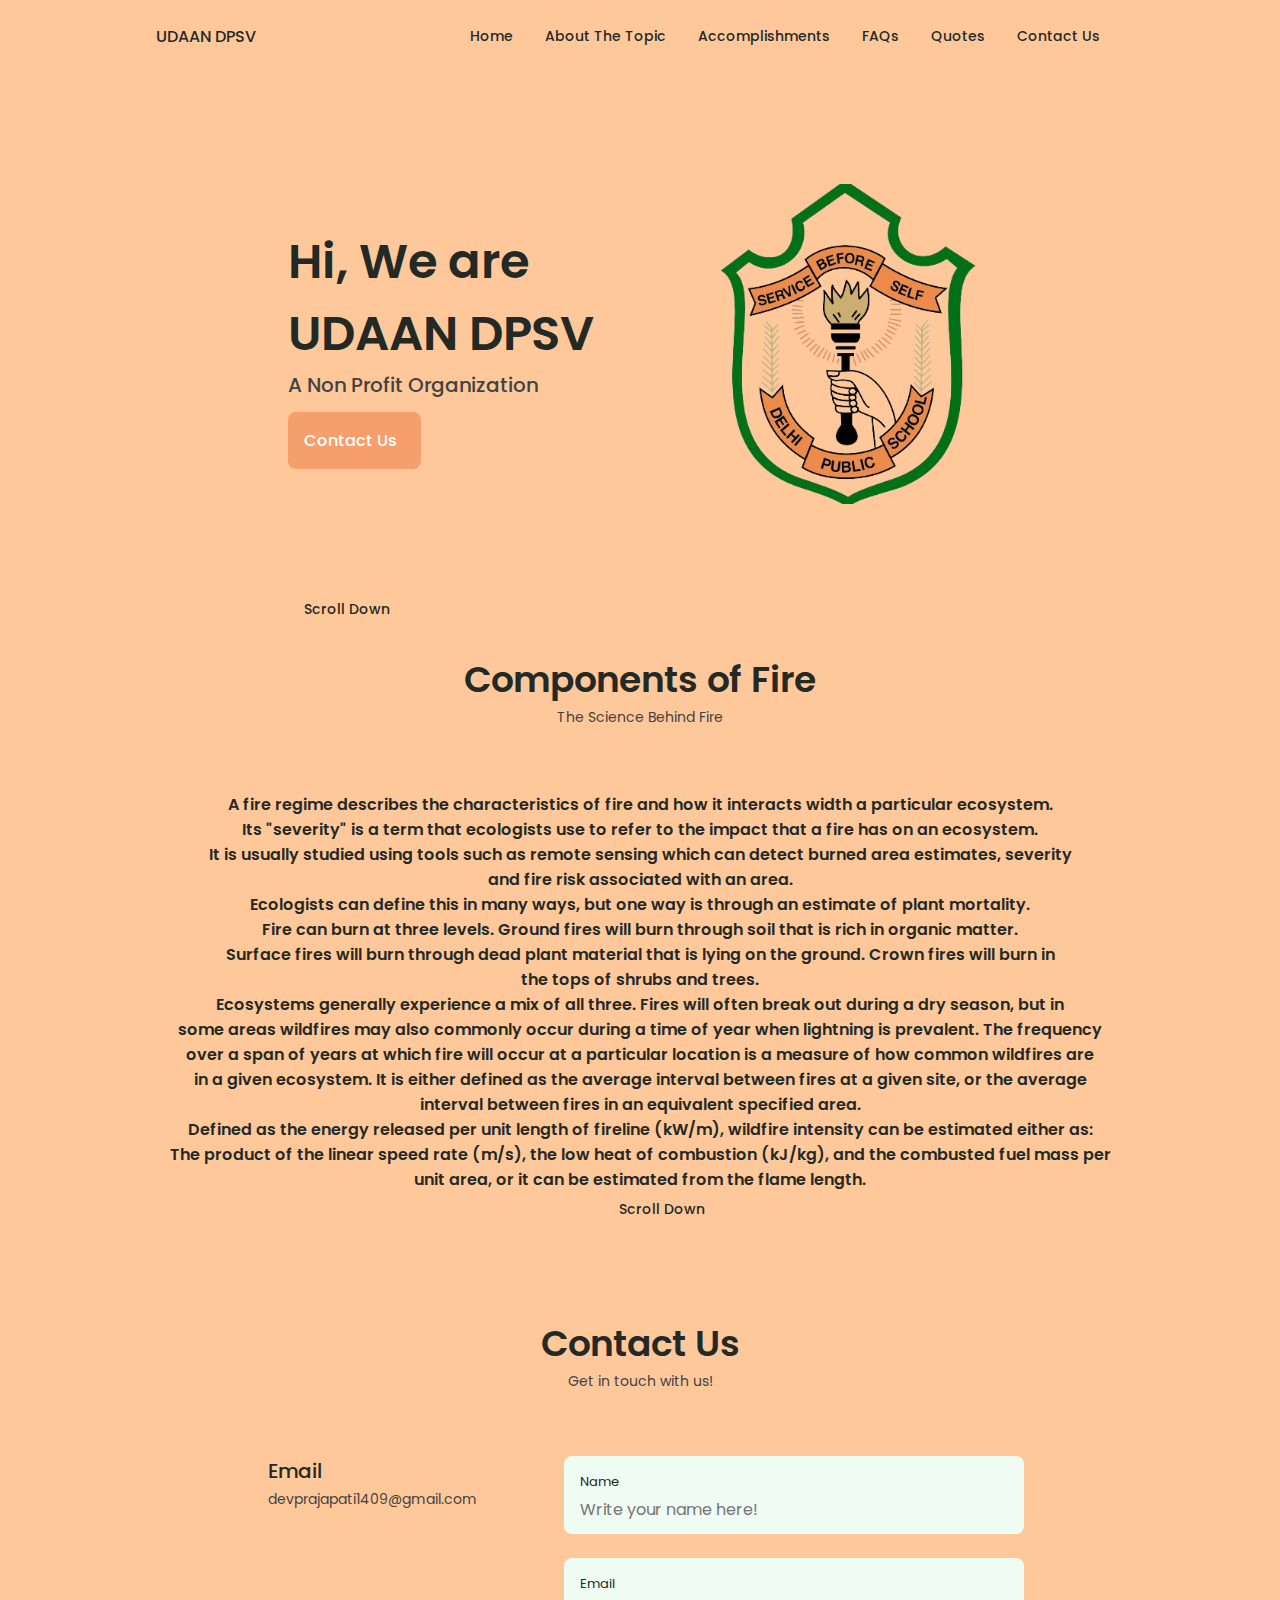
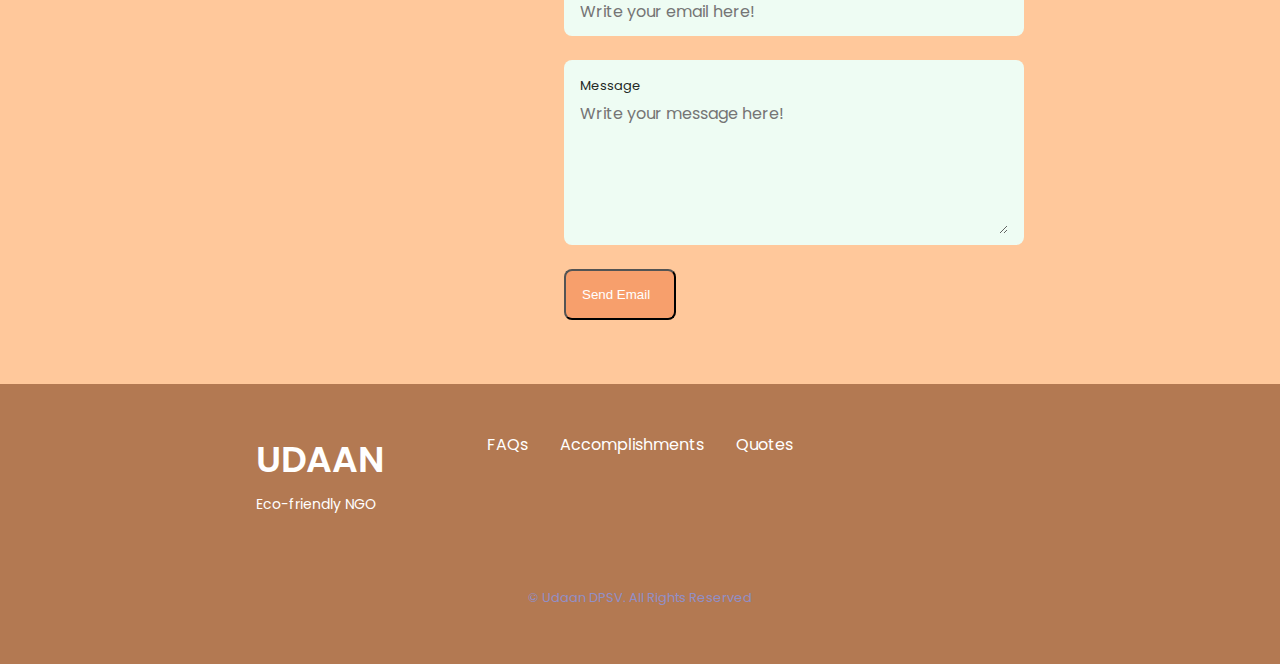
==== index.html @ ce7b682a "All files added" ====
<!DOCTYPE html>
<html lang="en">
  <head>
    <meta charset="UTF-8" />
    <meta name="viewport" content="width=device-width, initial-scale=1.0" />

    <link
      rel="stylesheet"
      href="https://unicons.iconscout.com/release/v4.0.0/css/line.css"
    />

    <link rel="stylesheet" href="assets/css/swiper-bundle.min.css" />

    <link rel="stylesheet" href="assets/css/styles.css" />

    <title>UDAAN DPSV</title>
  </head>

  <body>
    <header class="header" id="header">
      <nav class="nav container">
        <a href="#" class="nav__logo">UDAAN DPSV</a>

        <div class="nav__menu" id="nav-menu">
          <ul class="nav__list grid">
            <li class="nav__item">
              <a href="#home" class="nav__link active-link">
                <i class="uil uil-estate nav__icon"></i> Home
              </a>
            </li>
            <li class="nav__item">
              <a href="./about.html" class="nav__link">
                <i class="uil uil-user nav__icon"></i> About The Topic
              </a>
            </li>
            <li class="nav__item">
              <a href="./port.html" class="nav__link">
                <i class="uil uil-file-alt nav__icon"></i> Accomplishments
              </a>
            </li>
            <li class="nav__item">
              <a href="./faq.html" class="nav__link">
                <i class="uil uil-briefcase-alt nav__icon"></i> FAQs
              </a>
            </li>
            <li class="nav__item">
              <a href="./quotes.html" class="nav__link">
                <i class="uil uil-briefcase-alt nav__icon"></i> Quotes
              </a>
            </li>
            <li class="nav__item">
              <a href="#contact" class="nav__link">
                <i class="uil uil-message nav__icon"></i> Contact Us
              </a>
            </li>
          </ul>
          <i class="uil uil-times nav__close" id="nav-close"></i>
        </div>

        <div class="nav__btns">
          <i class="uil uil-moon change-theme" id="theme-button"></i>

          <div class="nav__toggle" id="nav-toggle">
            <i class="uil uil-apps"></i>
          </div>
        </div>
      </nav>
    </header>

    <main class="main">
      <section class="home section" id="home">
        <div class="home__container container grid">
          <div class="home__content grid">
            <div class="home__social">
              <a
                href="https://github.com/CRYSTAL12345OFFICIAL"
                target="blank"
                class="home__social-icon"
              >
                <i class="uil uil-github-alt"></i>
              </a>
              <a
                href="https://github.com/DevPrajapati-1409/"
                target="blank"
                class="home__social-icon"
              >
                <i class="uil uil-github-alt"></i>
              </a>
              <a 
                href="http://www.dpsvadodara.com/"
                target="blank"
                class="home__social-icon">
                <i class="uil uil-university"></i>

              </a>
            </div>

            <div class="home__img">
              <svg class="home__blob" viewBox="0 0 200 200" xmlns="http://www.w3.org/2000/svg" xmlns:xlink="http://www.w3.org/1999/xlink">
                <!-- <mask id="mask0" mask-type="alpha">
                  <path
                    d="M190.312 36.4879C206.582 62.1187 201.309 102.826 182.328 134.186C163.346 165.547 
                      130.807 187.559 100.226 186.353C69.6454 185.297 41.0228 161.023 21.7403 129.362C2.45775 
                      97.8511 -7.48481 59.1033 6.67581 34.5279C20.9871 10.1032 59.7028 -0.149132 97.9666 
                      0.00163737C136.23 0.303176 174.193 10.857 190.312 36.4879Z"
                  />
                </mask>
                <g mask="url(#mask0)">
                  <path
                    d="M190.312 36.4879C206.582 62.1187 201.309 102.826 182.328 134.186C163.346 
                      165.547 130.807 187.559 100.226 186.353C69.6454 185.297 41.0228 161.023 21.7403 
                      129.362C2.45775 97.8511 -7.48481 59.1033 6.67581 34.5279C20.9871 10.1032 59.7028 
                      -0.149132 97.9666 0.00163737C136.23 0.303176 174.193 10.857 190.312 36.4879Z"
                  />
                <path fill="#FFFFFF" d="M62.9,-51.6C77.3,-32.1,81.9,-6.2,76.4,17.3C71,40.9,55.5,62,33.9,73.7C12.3,85.3,-15.5,87.5,-36.5,76.9C-57.5,66.4,-71.8,43,-76.3,18.7C-80.9,-5.6,-75.7,-30.9,-61.3,-50.3C-46.9,-69.8,-23.5,-83.4,0.4,-83.7C24.2,-84,48.5,-71,62.9,-51.6Z" transform="translate(100 100)" /> -->
                <image
                    class="home__blob-img"
                    x="20"
                    y="-10"
                    xlink:href="assets/img/dpslogo.png"
                  />
              </svg>
              <!-- <svg
                class="home__blob"
                viewBox="0 0 200 187"
                xmlns="http://www.w3.org/2000/svg"
                xmlns:xlink="http://www.w3.org/1999/xlink"
              >
                <mask id="mask0" mask-type="alpha">
                  <path
                    d="M190.312 36.4879C206.582 62.1187 201.309 102.826 182.328 134.186C163.346 165.547 
                      130.807 187.559 100.226 186.353C69.6454 185.297 41.0228 161.023 21.7403 129.362C2.45775 
                      97.8511 -7.48481 59.1033 6.67581 34.5279C20.9871 10.1032 59.7028 -0.149132 97.9666 
                      0.00163737C136.23 0.303176 174.193 10.857 190.312 36.4879Z"
                  />
                </mask>
                <g mask="url(#mask0)">
                  <path
                    d="M190.312 36.4879C206.582 62.1187 201.309 102.826 182.328 134.186C163.346 
                      165.547 130.807 187.559 100.226 186.353C69.6454 185.297 41.0228 161.023 21.7403 
                      129.362C2.45775 97.8511 -7.48481 59.1033 6.67581 34.5279C20.9871 10.1032 59.7028 
                      -0.149132 97.9666 0.00163737C136.23 0.303176 174.193 10.857 190.312 36.4879Z"
                  />
                  <image
                    class="home__blob-img"
                    x="20"
                    y="-10"
                    xlink:href="assets/img/dpslogo.jpg"
                  />
                </g>
              </svg> -->
            </div>

            <div class="home__data">
              <h1 class="home__title">Hi, We are UDAAN DPSV</h1>
              <h3 class="home__subtitle">A Non Profit Organization</h3>
              <a href="#contact" class="button button--flex">
                Contact Us <i class="uil uil-message button__icon"></i>
              </a>
            </div>
          </div>

          <div class="home__scroll">
            <a href="#component" class="home__scroll-button button--flex">
              <i class="uil uil-mouse-alt home__scroll-mouse"></i>
              <span class="home__scroll-name">Scroll Down</span>
              <i class="uil uil-arrow-down home__scroll-arrow"></i>
            </a>
          </div>
        </div>
      </section>    
      
      <section class="components____section" id="component">
        <h2 class="section__title">Components of Fire</h2>
        <span class="section__subtitle">The Science Behind Fire</span>         
            <h4 class="compo__body">
            A fire regime describes the characteristics of fire and how it interacts width
            a particular ecosystem.<br />Its "severity" is a term that ecologists use to refer
            to the impact that a fire has on an ecosystem. <br />It is usually studied using tools such as remote sensing which can detect burned area estimates, severity <br />and 
            fire risk associated with an area. <br />Ecologists can define this in many ways,
            but one way is through an estimate of plant mortality.<br /> Fire can burn at three
            levels. Ground fires will burn through soil that is rich in organic matter. <br />
            Surface fires will burn through dead plant material that is lying on the ground.
            Crown fires will burn in <br />the tops of shrubs and trees. <br />Ecosystems generally
            experience a mix of all three. Fires will often break out during a dry season, but in <br />some 
            areas wildfires may also commonly occur during a time of year when lightning is prevalent. 
            The frequency <br />over a span of years at which fire will occur at a particular location
            is a measure of how common  wildfires are <br />in a given ecosystem. It is either
            defined as the average interval between fires at a given site, or the average
            <br />interval between fires in an equivalent specified area. <br />              
            Defined as the energy released per unit length of fireline (kW/m),
            wildfire intensity can be estimated either as:
            <br />The product of the linear speed rate (m/s), the low heat of combustion (kJ/kg),
            and the combusted fuel mass per <br />unit area, or it can be estimated from the flame length.
           </h4>
           <div class="home__scroll">
            <a href="#contact" class="home__scroll-button button--flex">
              <i class="uil uil-mouse-alt home__scroll-mouse"></i>
              <span class="home__scroll-name">Scroll Down</span>
              <i class="uil uil-arrow-down home__scroll-arrow"></i>
            </a>
          </div>                
      </section>

      <section class="contact section" id="contact">
        <h2 class="section__title">Contact Us</h2>
        <span class="section__subtitle">Get in touch with us!</span>

        <div class="contact__container container grid">
          <div>
            <div class="contact__info">
              <i class="uil uil-envelope contact__icon"></i>

              <div>
                <h3 class="contact__title">Email</h3>
                <span class="contact__subtitle"
                  >devprajapati1409@gmail.com</span
                >
              </div>
            </div>
          </div>

          <form action="https://formspree.io/f/mgejoorw" method="POST" class="contact__form">
            <div class="contact__inputs grid">
              <div class="contact__content">
                <label for="" class="contact__label">Name</label>
                <input
                name="name"
                  placeholder="Write your name here!"
                  type="text"
                  class="contact__input"
                />
              </div>

              <div class="contact__content">
                <label for="" class="contact__label">Email</label>
                <input
                name="email"
                  placeholder="Write your email here!"
                  type="email"
                  class="contact__input"
                />
              </div>
              <div class="contact__content">
                <label for="" class="contact__label">Message</label>
                <textarea
                name="message"
                  placeholder="Write your message here!"
                  name=""
                  id=""
                  cols="0"
                  rows="5"
                  class="contact__input"
                ></textarea>
              </div>

              <div>
                <button type="submit" class="button button--flex">
                  Send Email
                  <i class="uil uil-message button__icon"></i>
                </button>
              </div>
            </div>
          </form>
        </div>
      </section>
    </main>

    <footer class="footer">
      <div class="footer__bg">
        <div class="footer__container container grid">
          <div>
            <h1 class="footer__title">UDAAN</h1>
            <span class="footer__subtitle">Eco-friendly NGO</span>
          </div>

          <ul class="footer__links">
            <li>
              <a href="./faq.html" class="footer__link">FAQs</a>
            </li>

            <li>
              <a href="./port.html" class="footer__link">Accomplishments</a>
            </li>

            <li>
              <a href="./quotes.html" class="footer__link">Quotes</a>
            </li>
          </ul>
        </div>
        <p class="footer__copy">&#169; Udaan DPSV. All Rights Reserved</p>
      </div>
    </footer>

    <a href="#" class="scrollup" id="scroll-up">
      <i class="uil uil-arrow-up scrollup__icon"></i>
    </a>

    <script src="assets/js/swiper-bundle.min.js"></script>

    <script src="assets/js/main.js"></script>
  </body>
</html>
---- assets/css/styles.css ----
@import url("https://fonts.googleapis.com/css2?family=Poppins:wght@400;500;600&display=swap");

:root {
  --header-height: 3rem;

  --hue-color: 142;

  --first-color: #f79f6c;
  --first-color-second: #b37952;
  --first-color-alt: #ff8750;
  --first-color-lighter: #fdedb1;
  --title-color: hsl(var(--hue-color), 8%, 15%);
  --text-color: #414342;
  --text-color-light: #414342;
  --input-color: hsl(var(--hue-color), 70%, 96%);
  --body-color: #ffc89b;
  --container-color: #fff;
  --scroll-bar-color: hsl(var(--hue-color), 12%, 90%);
  --scroll-thumb-color: hsl(var(--hue-color), 12%, 80%);

  --body-font: "Poppins", sans-serif;

  --big-font-size: 2rem;
  --h1-font-size: 1.5rem;
  --h2-font-size: 1.25rem;
  --h3-font-size: 1.125rem;
  --normal-font-size: 0.938rem;
  --small-font-size: 0.813rem;
  --smaller-font-size: 0.75rem;

  --font-medium: 500;
  --font-semi-bold: 600;

  --mb-0-25: 0.25rem;
  --mb-0-5: 0.5rem;
  --mb-0-75: 0.75rem;
  --mb-1: 1rem;
  --mb-1-5: 1.5rem;
  --mb-2: 2rem;
  --mb-2-5: 2.5rem;
  --mb-3: 3rem;

  --z-tooltip: 10;
  --z-fixed: 100;
  --z-modal: 1000;
}

@media screen and (min-width: 968px) {
  :root {
    --big-font-size: 3rem;
    --h1-font-size: 2.25rem;
    --h2-font-size: 1.5rem;
    --h3-font-size: 1.25rem;
    --normal-font-size: 1rem;
    --small-font-size: 0.875rem;
    --smaller-font-size: 0.813rem;
  }
}

body.dark-theme {
  --first-color-second: #a7483f;
  --title-color: #f1f3f2;
  --text-color: hsl(var(--hue-color), 8%, 75%);
  --input-color: #d69d86;
  --body-color: #a13f36;
  --container-color: #552828;
  --scroll-bar-color: hsl(var(--hue-color), 12%, 48%);
  --scroll-thumb-color: hsl(var(--hue-color), 12%, 36%);
}

.nav__btns {
  display: flex;
  align-items: center;
}

.change-theme {
  font-size: 1.25rem;
  color: var(--title-color);
  margin-right: var(--mb-1);
  cursor: pointer;
}

.change-theme:hover {
  color: var(--first-color);
}

* {
  box-sizing: border-box;
  padding: 0;
  margin: 0;
}

html {
  scroll-behavior: smooth;
}

body {
  margin: 0 0 var(--header-height) 0;
  font-family: var(--body-font);
  font-size: var(--normal-font-size);
  background-color: var(--body-color);
  color: var(--text-color);
}

h1,
h2,
h3,
h4 {
  color: var(--title-color);
  font-weight: var(--font-semi-bold);
}

ul {
  list-style-type: none;
}

a {
  text-decoration: none;
}

img {
  max-width: 100%;
  height: auto;
}

.section {
  padding: 2rem 0 4rem;
}

.skills__name span.span_AMC {
  color: var(--first-color);
  font-size: 1.25rem;
}

h4.compo__body{
  align-items: center;
  grid-column: initial;

}

.skills__name span.span_VMC {
  color: var(--first-color);
  font-size: 1.25rem;
}

.skills__name span.span_MC {
  color: var(--first-color);
  font-size: 1.25rem;
}

.skills__name span.span_AMC {
  color: var(--first-color);
  font-size: 1.25rem;
}

.section__title {
  font-size: var(--h1-font-size);
}

.section__subtitle {
  display: block;
  font-size: var(--small-font-size);
  margin-bottom: var(--mb-3);
}

.section__title,
.section__subtitle {
  text-align: center;
}

.container {
  max-width: 768px;
  margin-left: var(--mb-1-5);
  margin-right: var(--mb-1-5);
}

.grid {
  display: grid;
  gap: 1.5rem;
}

.header {
  width: 100%;
  position: fixed;
  bottom: 0;
  left: 0;
  z-index: var(--z-fixed);
  background-color: var(--body-color);
}

.nav {
  max-width: 968px;
  height: var(--header-height);
  display: flex;
  justify-content: space-between;
  align-items: center;
}

.nav__logo,
.nav__toggle {
  color: var(--title-color);
  font-weight: var(--font-medium);
}

.nav__logo:hover {
  color: var(--first-color);
}

.nav__toggle {
  font-size: 1.1rem;
  cursor: pointer;
}

.nav__toggle:hover {
  color: var(--first-color);
}

@media screen and (max-width: 767px) {
  .nav__menu {
    position: fixed;
    bottom: -100%;
    left: 0;
    width: 100%;
    background-color: var(--body-color);
    padding: 2rem 1.5rem 4rem;
    box-shadow: 0 -1px 4px rgba(0, 0, 0, 0.15);
    border-radius: 1.5rem 1.5rem 0 0;
    transition: 0.3s;
  }
}

.nav__list {
  grid-template-columns: repeat(3, 1fr);
  gap: 2rem;
}

.nav__link {
  display: flex;
  flex-direction: column;
  align-items: center;
  font-size: var(--small-font-size);
  color: var(--title-color);
  font-weight: var(--font-medium);
}

.nav__link:hover {
  color: var(--first-color);
}

.nav__icon {
  font-size: 1.2rem;
}

.nav__close {
  position: absolute;
  right: 1.3rem;
  bottom: 0.5rem;
  font-size: 1.5rem;
  cursor: pointer;
  color: var(--first-color);
}

.nav__close:hover {
  color: var(--first-color-alt);
}

.show-menu {
  bottom: 0;
}

.scroll-header {
  box-shadow: 0 -1px 4px rgba(0, 0, 0, 0.15);
}

.home__container {
  gap: 1rem;
}

.home__content {
  grid-template-columns: 0.5fr 3fr;
  padding-top: 3.5rem;
  align-items: center;
}

.home__social {
  display: grid;
  grid-template-columns: max-content;
  row-gap: 1rem;
}

section.components____section#component{
  text-align: center;
}

.home__social-icon {
  font-size: 1.25rem;
  color: var(--first-color);
}

.copmponents__body-h4{
  text-align: center;
}

.home__social-icon:hover {
  color: var(--first-color-alt);
}

.home__blob-img {
  width: 160px;
  height: 220px;
}

.home__data {
  grid-column: 1/3;
}

.home__title {
  font-size: var(--big-font-size);
}

.home__subtitle {
  font-size: var(--h3-font-size);
  color: var(--text-color);
  font-weight: var(--font-medium);
  margin-bottom: var(--mb-0-75);
}

.home__description {
  margin-bottom: var(--mb-2);
}

.home__scroll {
  display: none;
}

.home__scroll-button {
  color: var(--first-color);
  transition: 0.3s;
}

.home__scroll-button:hover {
  transform: translateY(0.25rem);
}

.home__scroll-mouse {
  font-size: 2rem;
}

.home__scroll-name {
  font-size: var(--small-font-size);
  color: var(--title-color);
  font-weight: var(--font-medium);
  margin-right: var(--mb-0-25);
}

.home__scroll-arrow {
  font-size: 1.25rem;
}

.button {
  display: inline-block;
  background-color: var(--first-color);
  color: #fff;
  padding: 1rem;
  border-radius: 0.5rem;
  font-weight: var(--font-medium);
}

.button:hover {
  background-color: var(--first-color-alt);
}

.button__icon {
  font-size: 1.25rem;
  margin-left: var(--mb-0-5);
  transition: 0.3s;
}

.button--flex {
  display: inline-flex;
  align-items: center;
}

.button--small {
  padding: 0.75rem 1rem;
}

.button--link {
  padding: 0;
  background-color: transparent;
  color: var(--first-color);
}

.button--link:hover {
  background-color: transparent;
  color: var(--first-color-alt);
}

.about__img {
  width: 200px;
  border-radius: 0.5rem;
  justify-self: center;
  align-items: center;
}

.about__description {
  text-align: center;
  margin-bottom: var(--mb-2-5);
}

.about__info-title {
  font-size: var(--h2-font-size);
  font-weight: var(--font-semi-bold);
  color: var(--title-color);
}

.about__info {
  display: flex;
  justify-content: space-evenly;
  margin-bottom: var(--mb-2-5);
}

.about__info-name {
  font-size: var(--smaller-font-size);
}

.about__info-title,
.about__info-name {
  display: block;
  text-align: center;
}

.about__buttons {
  display: flex;
  justify-content: center;
}

.skills__container {
  row-gap: 0;
}

.skills__header {
  display: flex;
  align-items: center;
  margin-bottom: var(--mb-2-5);
  cursor: pointer;
}

.skills__icon,
.skills__arrow {
  font-size: 2rem;
  color: var(--first-color);
}

.skills__icon {
  margin-right: var(--mb-0-75);
}

.skills__title {
  font-size: var(--h3-font-size);
}

.skills__subtitle {
  font-size: var(--small-font-size);
  color: var(--text-color-light);
}

.skills__arrow {
  margin-left: auto;
  transition: 0.4s;
}

.skills__list {
  row-gap: 1.5rem;
  padding-left: 2.7rem;
}

.skills__titles {
  display: flex;
  justify-content: space-between;
  margin-bottom: var(--mb-0-5);
}

.skills__titles a{
  color: var(--first-color);
}

.skills__titles a:hover{
  font-family: 'Gill Sans', 'Gill Sans MT', Calibri, 'Trebuchet MS', sans-serif;  
}

.skills__name {
  font-size: var(--normal-font-size);
  font-weight: var(--font-medium);
}

.skills__bar,
.skills__percent {
  height: 5px;
  border-radius: 0.25rem;
}

.skills__bar {
  background-color: var(--first-color-lighter);
}

.skills__percent {
  display: block;
  background-color: var(--first-color);
}

.skills__html {
  width: 80%;
}

.skills__css {
  width: 60%;
}

.skills__react {
  width: 90%;
}

.skills__js {
  width: 70%;
}

.skills__python {
  width: 100%;
}

.skills__dj {
  width: 80%;
}

.skills__firebase {
  width: 70%;
}

.skills__pygame {
  width: 90%;
}

.skills__java {
  width: 60%;
}

.skills__close .skills__list {
  height: 0;
  overflow: hidden;
}

.skills__open .skills__list {
  height: max-content;
  margin-bottom: var(--mb-2-5);
}

.skills__open .skills__arrow {
  transform: rotate(-180deg);
}

.services__container {
  gap: 1.5rem;
  grid-template-columns: repeat(2, 1fr);
}

.services__content {
  position: relative;
  background-color: var(--container-color);
  padding: 3.5rem 0.5rem 1.25rem 1.5rem;
  border-radius: 0.25rem;
  box-shadow: 0 2px 4px rgba(0, 0, 0, 0.15);
  transition: 0.3s;
}

.services__content:hover {
  box-shadow: 0 4px 8px rgba(0, 0, 0, 0.15);
}

.services__icon {
  display: block;
  font-size: 1.5rem;
  color: var(--first-color);
  margin-bottom: var(--mb-1);
}

span.date {
  color: var(--first-color);
}

.services__title {
  font-size: var(--h3-font-size);
  margin-bottom: var(--mb-1);
  font-weight: var(--font-medium);
}

.services__button {
  cursor: pointer;
  font-size: var(--small-font-size);
}

.services__button:hover .button__icon {
  transform: translateX(0.25rem);
}

.services__modal {
  padding: 2px;
  position: fixed;
  top: 0;
  left: 0;
  right: 0;
  bottom: 0;
  background-color: rgba(0, 0, 0, 0.5);
  display: flex;
  align-items: center;
  justify-content: center;
  padding: 0 1rem;
  z-index: var(--z-modal);
  opacity: 0;
  visibility: hidden;
  transition: 0.3s;
}

.services__modal-content {
  position: relative;
  background-color: var(--container-color);
  padding: 1.5rem;
  border-radius: 0.5rem;
}

.services__modal-services {
  row-gap: 1rem;
}

.services__modal-service {
  display: flex;
}

.services__modal-title {
  font-size: var(--h3-font-size);
  font-weight: var(--font-medium);
  margin-bottom: var(--mb-1-5);
}

.services__modal-close {
  position: absolute;
  top: 1rem;
  right: 1rem;
  font-size: 1.5rem;
  color: var(--first-color);
  cursor: pointer;
}

.services__modal-icon {
  color: var(--first-color);
  margin-bottom: var(--mb-0-25);
}

.active-modal {
  opacity: 1;
  visibility: visible;
}

.portfolio__container {
  overflow: initial;
}

.portfolio__content {
  padding: 0 1.5rem;
}

.portfolio__img {
  width: 265px;
  border-radius: 0.5rem;
  justify-self: center;
}

.portfolio__title {
  font-size: var(--h3-font-size);
  margin-bottom: var(--mb-0-5);
}

.portfolio__description {
  margin-bottom: var(--mb-0-75);
}

.portfolio__button:hover .button__icon {
  transform: translate3d(0.35rem, 0, 10rem);
}

.swiper-button-prev::after,
.swiper-button-next::after {
  content: "";
}

.swiper-portfolio-icon {
  font-size: 2rem;
  color: var(--first-color);
}

.swiper-button-prev {
  left: -0.5rem;
}

.swiper-button-next {
  right: -0.5rem;
}

.swiper-container-horizontal > .swiper-pagination-bullets {
  bottom: -2.5rem;
}

.swiper-pagination-bullet-active {
  background-color: var(--first-color);
}

.swiper-button-prev,
.swiper-button-next,
.swiper-pagination-bullet {
  outline: none;
}

.contact__container {
  row-gap: 3rem;
}

.contact__info {
  display: flex;
  margin-bottom: var(--mb-2);
}

.contact__icon {
  font-size: 2rem;
  color: var(--first-color);
  margin-right: var(--mb-0-75);
}

.contact__title {
  font-size: var(--h3-font-size);
  font-weight: var(--font-medium);
}

.contact__subtitle {
  font-size: var(--small-font-size);
  color: var(--text-color-light);
}

.contact__content {
  background-color: var(--input-color);
  border-radius: 0.5rem;
  padding: 0.75rem 1rem 0.25rem;
}

.contact__label {
  font-size: var(--smaller-font-size);
  color: var(--title-color);
}

.contact__input {
  width: 100%;
  background-color: var(--input-color);
  color: var(--text-color);
  font-family: var(--body-font);
  font-size: var(--normal-font-size);
  border: none;
  outline: none;
  padding: 0.25rem 0.5rem 0.5rem 0;
}

.home__data p{
  text-decoration: solid;
  color: #8ba0ff;
}

.footer {
  padding-top: 2rem;
}

.footer__container {
  row-gap: 3.5rem;
}

.footer__bg {
  background-color: var(--first-color-second);
  padding: 2rem 0 3rem;
}

.footer__title {
  font-size: var(--h1-font-size);
  margin-bottom: var(--mb-0-25);
}

.footer__subtitle {
  font-size: var(--small-font-size);
}

.footer__links {
  display: flex;
  flex-direction: column;
  row-gap: 1.5rem;
}

.footer__link:hover {
  color: var(--first-color-lighter);
}

.footer__copy {
  font-size: var(--smaller-font-size);
  text-align: center;
  color: var(--text-color-light);
  margin-top: var(--mb-3);
}

.footer__title,
.footer__subtitle,
.footer__link {
  color: #fff;
}

.scrollup {
  position: fixed;
  right: 1rem;
  bottom: -20%;
  background-color: var(--first-color);
  opacity: 0.8;
  padding: 0 0.3rem;
  border-radius: 0.4rem;
  z-index: var(--z-tooltip);
  transition: 0.4s;
}

.scrollup:hover {
  background-color: var(--first-color-alt);
}

.scrollup__icon {
  font-size: 1.5rem;
  color: #fff;
}

.show-scroll {
  bottom: 6.5rem;
}

::-webkit-scrollbar {
  width: 0.6rem;
  background-color: var(--scroll-thumb-color);
  border-radius: 0.5rem;
}

::-webkit-scrollbar-thumb {
  background-color: var(--scroll-bar-color);
  border-radius: 0.5rem;
}

::-webkit-scrollbar-thumb:hover {
  background-color: var(--text-color-light);
}

@media screen and (max-width: 380px) {
  .container {
    margin-left: var(--mb-1);
    margin-right: var(--mb-1);
  }

  .nav__menu {
    padding: 2rem 0.25rem 4rem;
  }

  .nav__list {
    column-gap: 0;
  }

  .home__content {
    grid-template-columns: 0.25fr 3fr;
  }

  .home__blob {
    width: 100px;
  }

  .skills__title {
    font-size: var(--normal-font-size);
  }

  .services__container {
    grid-template-columns: max-content;
    justify-content: center;
  }

  .services__content {
    padding-right: 3.5rem;
  }

  .services__modal {
    padding: 0 0.5rem;
  }

  .swiper-container-horizontal > .swiper-pagination-bullets {
    bottom: -3.5rem;
  }
}

@media screen and (min-width: 568px) {
  .home__content {
    grid-template-columns: max-content 1fr 1fr;
  }

  .home__data {
    grid-column: initial;
  }

  .home__img {
    order: 1;
    justify-self: center;
  }

  .about__container,
  .skills__container,
  .portfolio__content,
  .contact__container,
  .footer__container {
    grid-template-columns: repeat(2, 1fr);
  }

  .swiper-container-horizontal > .swiper-pagination-bullets {
    bottom: -4.5rem;
  }
}

@media screen and (min-width: 768px) {
  .container {
    margin-right: auto;
    margin-left: auto;
  }

  body {
    margin: 0;
  }

  .section {
    padding: 6rem 0 2rem;
  }

  .section__subtitle {
    margin-bottom: 4rem;
  }

  .header {
    top: 0;
    bottom: initial;
  }

  .header,
  .main,
  .footer__container {
    padding: 0 1rem;
  }

  .nav {
    height: calc(var(--header-height) + 1.5rem);
    column-gap: 1.5rem;
  }

  .nav__icon,
  .nav__close,
  .nav__toggle {
    display: none;
  }

  .nav__list {
    display: flex;
    column-gap: 2rem;
  }

  .nav__menu {
    margin-left: auto;
  }

  .change-theme {
    margin: 0;
  }

  .home__container {
    row-gap: 5rem;
  }

  .home__content {
    padding-top: 5.5rem;
    column-gap: 2rem;
  }

  .home__blob {
    width: 270px;
  }

  .home__scroll {
    display: block;
  }

  .home__scroll-button {
    margin-left: 3rem;
  }

  .about__container {
    column-gap: 5rem;
  }

  .about__img {
    width: 350px;
  }

  .about__description {
    text-align: initial;
  }

  .about__info {
    align-items: center;
  }

  .about__buttons {
    justify-content: initial;
  }

  .services__container {
    grid-template-columns: repeat(3, 218px);
    justify-content: center;
  }

  .services__icon {
    font-size: 2rem;
  }

  .services__content {
    padding: 6rem 0 2rem 2.5rem;
  }

  .services__modal-content {
    width: 450px;
  }

  .portfolio__img {
    width: 320px;
  }

  .portfolio__content {
    align-items: center;
  }

  .footer__container {
    grid-template-columns: repeat(3, 1fr);
  }

  .footer__bg {
    padding: 3rem 0 3.5rem;
  }

  .footer__links {
    flex-direction: row;
    column-gap: 2rem;
  }

  .footer__copy {
    margin-top: 4.5rem;
  }
}

@media screen and (min-width: 1024px) {
  .header,
  .main,
  .footer__container {
    padding: 0;
  }

  .home__blob {
    width: 320px;
  }

  .home__social {
    transform: translateX(-6rem);
  }

  .services__container {
    grid-template-columns: repeat(3, 238px);
  }

  .portfolio__content {
    column-gap: 5rem;
  }

  .swiper-portfolio-icon {
    font-size: 3.5rem;
  }

  .swiper-button-prev {
    left: -3.5rem;
  }

  .swiper-button-next {
    right: -3.5rem;
  }

  .swiper-container-horizontal > .swiper-pagination-bullets {
    bottom: -4.5rem;
  }

  .contact__form {
    width: 460px;
  }

  .contact__input {
    grid-template-columns: repeat(2, 1fr);
  }
}

.quotes__content a{
  text-align: left;
}

.quotes__content a:hover{
  font-size: large;
}

.quotes__content {
  position: relative;
  background-color: var(--container-color);
  padding: 2.0rem 0.5rem 1.25rem 1.5rem;
  border-radius: 0.25rem;
  box-shadow: 0 2px 4px rgba(0, 0, 0, 0.15);
  transition: 0.3s;
}

.quotes__content:hover {
  box-shadow: 0 4px 8px rgba(0, 0, 0, 0.15);
}

p.footer__copy{
  color: #918fc7;
}
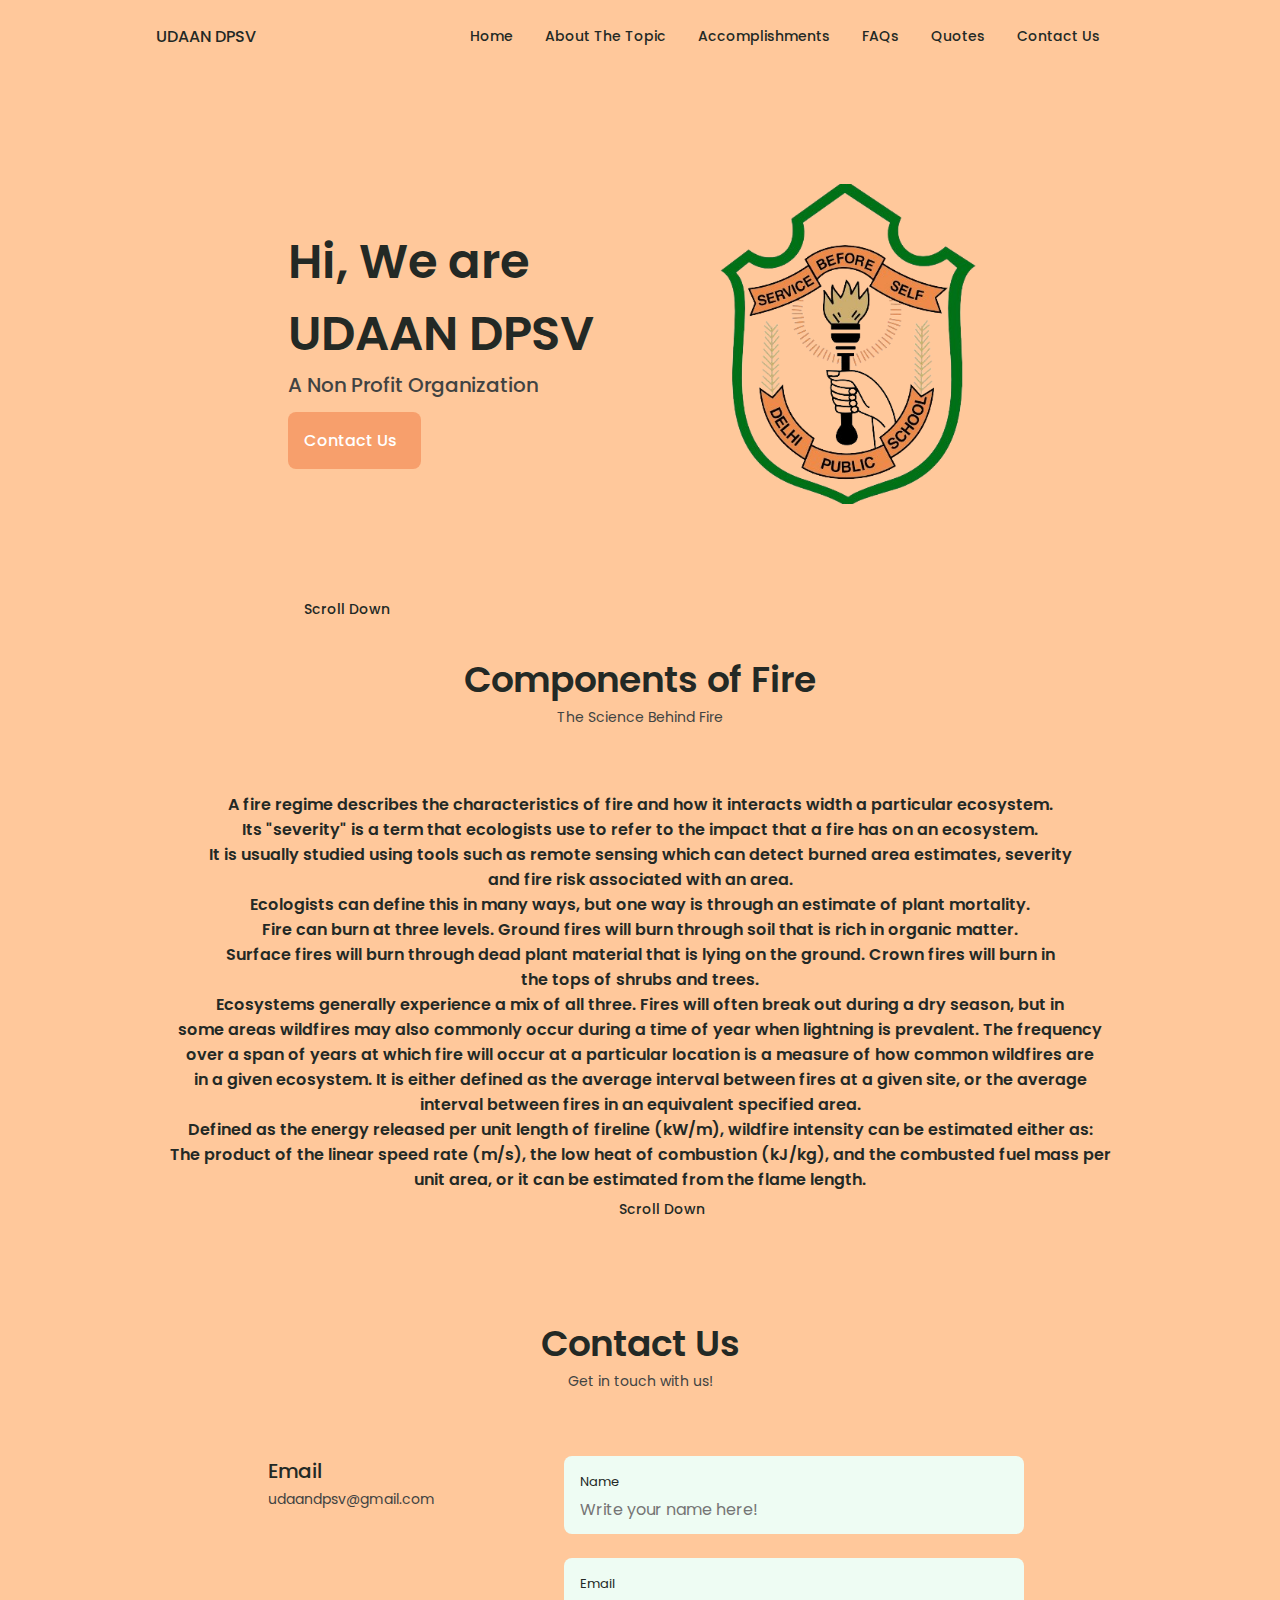
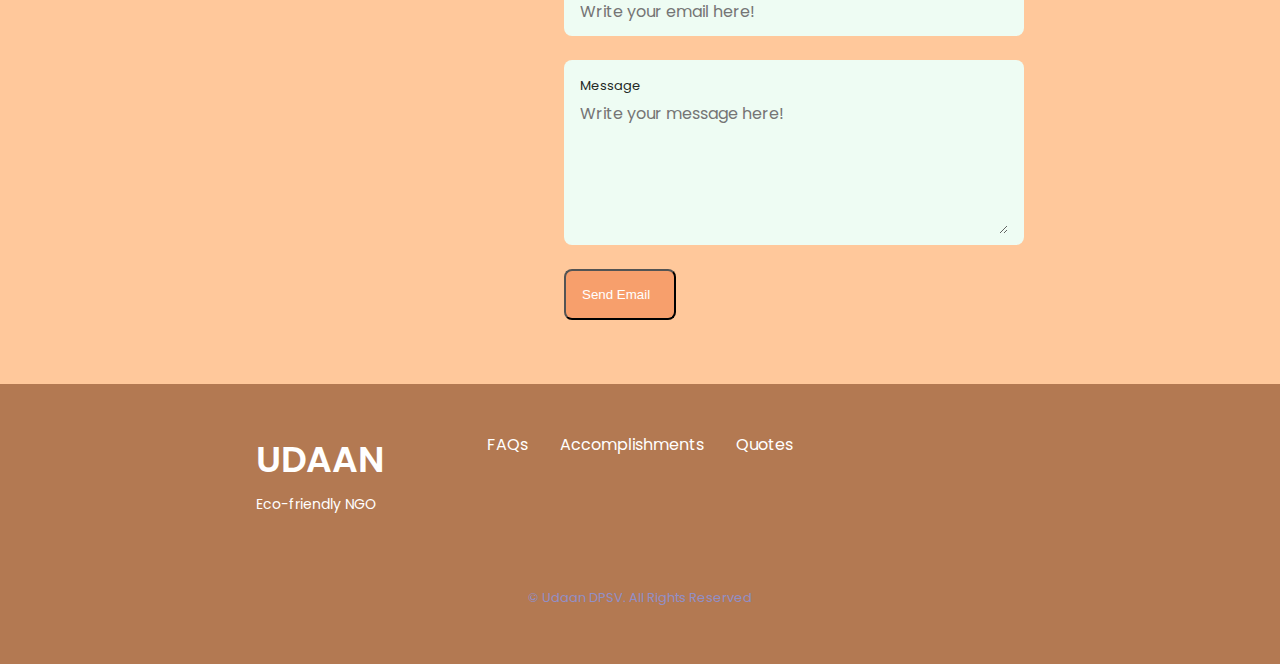
==== commit 23c0517c: "Add files via upload" ====
--- a/index.html
+++ b/index.html
@@ -19,7 +19,7 @@
   <body>
     <header class="header" id="header">
       <nav class="nav container">
-        <a href="#" class="nav__logo">UDAAN DPSV</a>
+        <a href="./index.html#home" class="nav__logo">UDAAN DPSV</a>
 
         <div class="nav__menu" id="nav-menu">
           <ul class="nav__list grid">
@@ -214,13 +214,13 @@
               <div>
                 <h3 class="contact__title">Email</h3>
                 <span class="contact__subtitle"
-                  >devprajapati1409@gmail.com</span
+                  >udaandpsv@gmail.com</span
                 >
               </div>
             </div>
           </div>
 
-          <form action="https://formspree.io/f/mgejoorw" method="POST" class="contact__form">
+          <form action="https://formspree.io/f/mgejanay" method="POST" class="contact__form">
             <div class="contact__inputs grid">
               <div class="contact__content">
                 <label for="" class="contact__label">Name</label>
